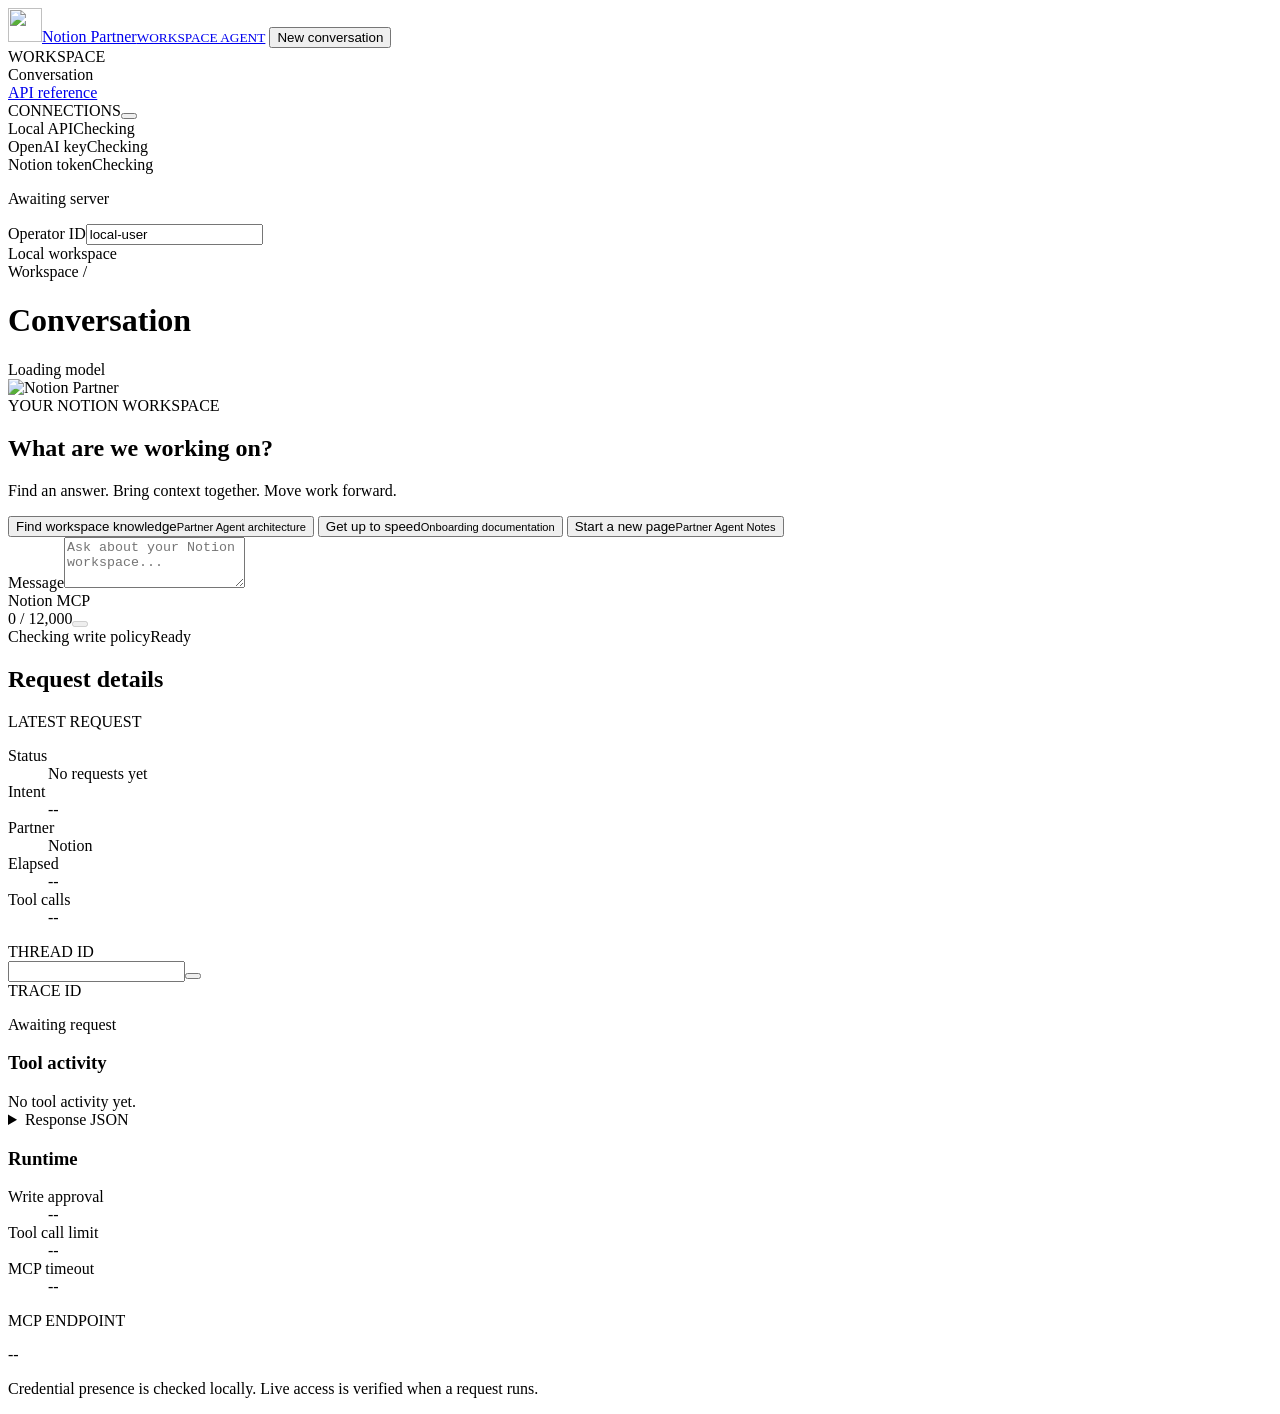
==== app/static/index.html @ 20176721 "changes for ui" ====
<!doctype html>
<html lang="en">
<head>
  <meta charset="utf-8">
  <meta name="viewport" content="width=device-width, initial-scale=1">
  <title>Notion Partner | Workspace</title>
  <link rel="icon" href="/static/mark.svg" type="image/svg+xml">
  <link rel="stylesheet" href="/static/style.css">
  <script defer src="https://unpkg.com/lucide@0.468.0/dist/umd/lucide.min.js"></script>
  <script defer src="/static/app.js"></script>
</head>
<body>
  <aside class="sidebar">
    <a class="brand" href="/"><img src="/static/mark.svg" width="34" height="34" alt=""><span>Notion Partner<small>WORKSPACE AGENT</small></span></a>
    <button id="new-chat" class="new-chat"><i data-lucide="plus"></i>New conversation</button>
    <div class="section-label">WORKSPACE</div>
    <div class="nav-current"><i data-lucide="messages-square"></i>Conversation<span class="live-dot"></span></div>
    <a class="nav-link" href="/docs" target="_blank" rel="noopener"><i data-lucide="braces"></i>API reference<i data-lucide="arrow-up-right"></i></a>
    <section class="connections">
      <div class="section-heading"><span class="section-label">CONNECTIONS</span><button id="refresh" class="icon-button" title="Refresh connection status" aria-label="Refresh connection status"><i data-lucide="refresh-cw"></i></button></div>
      <div class="connection"><span>Local API</span><span id="api-status" class="status">Checking</span></div>
      <div class="connection"><span>OpenAI key</span><span id="openai-status" class="status">Checking</span></div>
      <div class="connection"><span>Notion token</span><span id="notion-status" class="status">Checking</span></div>
      <p class="subtle" id="checked-at">Awaiting server</p>
    </section>
    <div class="sidebar-bottom"><label for="user-id">Operator ID</label><input id="user-id" value="local-user" maxlength="128" autocomplete="off"><div class="local-label"><span class="live-dot"></span><span id="environment">Local workspace</span></div></div>
  </aside>
  <main>
    <header class="topbar"><div><span class="breadcrumb">Workspace /</span><h1>Conversation</h1></div><span class="model-pill"><i data-lucide="sparkles"></i><span id="model">Loading model</span></span></header>
    <div class="workspace">
      <section class="chat-pane" aria-label="Conversation">
        <div id="setup-alert" class="notice" hidden></div>
        <div id="messages" class="messages" role="log" aria-live="polite" aria-relevant="additions">
          <div id="welcome" class="welcome">
            <div class="welcome-mark"><img src="/static/mark.svg" width="48" height="48" alt="Notion Partner"></div>
            <div class="eyebrow">YOUR NOTION WORKSPACE</div>
            <h2>What are we working on?</h2>
            <p>Find an answer. Bring context together. Move work forward.</p>
            <div class="suggestions">
              <button data-prompt="Search my Notion workspace for Partner Agent architecture and summarize what you find."><i data-lucide="search"></i><span>Find workspace knowledge<small>Partner Agent architecture</small></span><i data-lucide="arrow-up-right"></i></button>
              <button data-prompt="Search my Notion workspace for onboarding documentation and summarize the key steps."><i data-lucide="book-open"></i><span>Get up to speed<small>Onboarding documentation</small></span><i data-lucide="arrow-up-right"></i></button>
              <button data-prompt="Create a Notion page called Partner Agent Notes with a short explanation of MCP."><i data-lucide="file-plus-2"></i><span>Start a new page<small>Partner Agent Notes</small></span><i data-lucide="arrow-up-right"></i></button>
            </div>
          </div>
        </div>
        <div class="composer-wrap">
          <div id="approval" class="approval" hidden><div class="approval-title"><i data-lucide="shield-check"></i>Notion write approval</div><p id="approval-request"></p><details><summary>Proposed tool calls</summary><pre id="approval-tools"></pre></details><p class="subtle">Approval resubmits this request. The agent will plan the actions again.</p><div class="approval-actions"><button id="decline" class="secondary">Decline</button><button id="approve" class="primary"><i data-lucide="check"></i>Approve request</button></div></div>
          <form id="chat-form"><label class="sr-only" for="message">Message</label><textarea id="message" rows="3" maxlength="12000" placeholder="Ask about your Notion workspace..."></textarea><div class="composer-footer"><span><i data-lucide="link-2"></i>Notion MCP</span><div><span id="counter">0 / 12,000</span><button id="send" class="send-button" type="submit" title="Send message" aria-label="Send message" disabled><i data-lucide="arrow-up"></i></button></div></div></form>
          <div class="composer-caption"><span id="write-policy">Checking write policy</span><span id="request-state" role="status">Ready</span></div>
        </div>
      </section>
      <aside class="inspector" aria-label="Request details">
        <div class="inspector-title"><i data-lucide="activity"></i><h2>Request details</h2></div>
        <div class="section-label">LATEST REQUEST</div>
        <dl class="facts"><div><dt>Status</dt><dd id="detail-status">No requests yet</dd></div><div><dt>Intent</dt><dd id="detail-intent">--</dd></div><div><dt>Partner</dt><dd id="detail-partner">Notion</dd></div><div><dt>Elapsed</dt><dd id="detail-duration">--</dd></div><div><dt>Tool calls</dt><dd id="detail-count">--</dd></div></dl>
        <label class="section-label" for="thread-id">THREAD ID</label><div class="copy-row"><input id="thread-id" readonly><button class="icon-button" id="copy-thread" title="Copy thread ID" aria-label="Copy thread ID"><i data-lucide="copy"></i></button></div>
        <div class="section-label spaced">TRACE ID</div><p id="trace-id" class="mono muted">Awaiting request</p>
        <div class="inspector-section"><h3>Tool activity</h3><div id="tool-activity" class="subtle">No tool activity yet.</div></div>
        <details class="raw-details"><summary>Response JSON</summary><pre id="response-json">No response yet.</pre></details>
        <div class="inspector-section"><h3>Runtime</h3><dl class="facts"><div><dt>Write approval</dt><dd id="runtime-approval">--</dd></div><div><dt>Tool call limit</dt><dd id="runtime-limit">--</dd></div><div><dt>MCP timeout</dt><dd id="runtime-timeout">--</dd></div></dl><div class="section-label">MCP ENDPOINT</div><p id="endpoint" class="mono muted">--</p></div>
        <p class="subtle">Credential presence is checked locally. Live access is verified when a request runs.</p>
      </aside>
    </div>
  </main>
  <div id="toast" role="status" hidden></div>
</body>
</html>
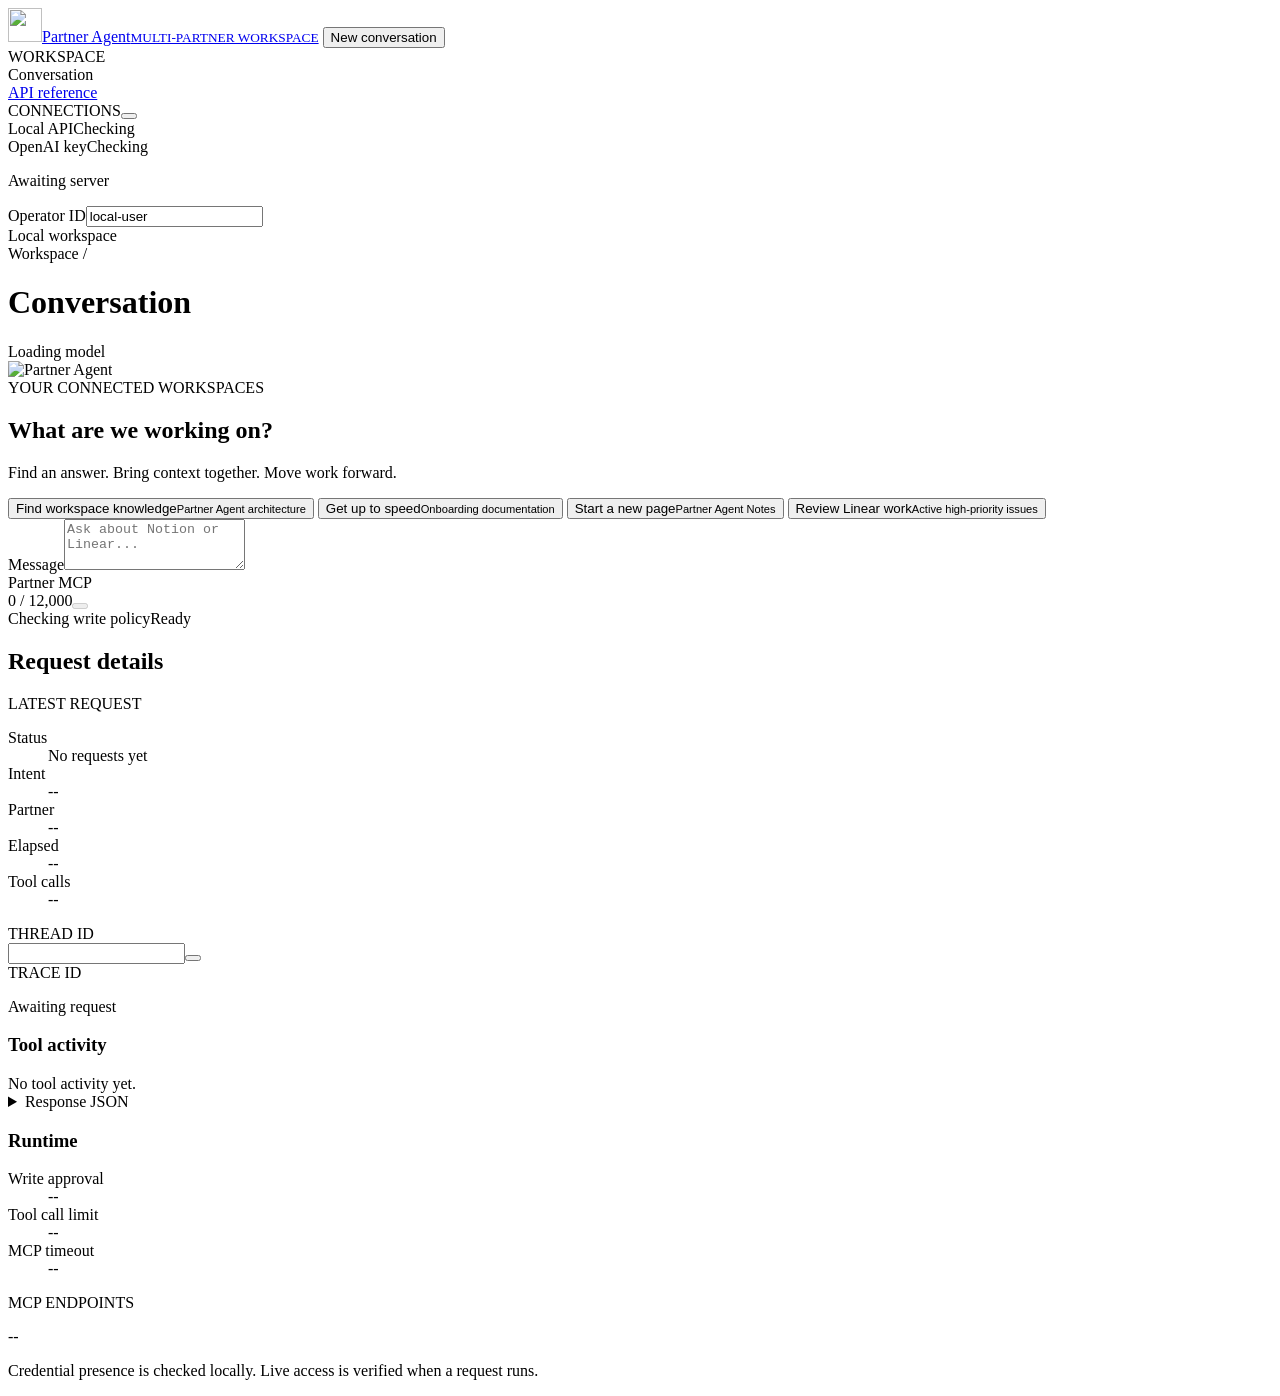
==== commit e51ef09c: "integrate linear" ====
--- a/app/static/index.html
+++ b/app/static/index.html
@@ -3,7 +3,7 @@
 <head>
   <meta charset="utf-8">
   <meta name="viewport" content="width=device-width, initial-scale=1">
-  <title>Notion Partner | Workspace</title>
+  <title>Partner Agent | Workspace</title>
   <link rel="icon" href="/static/mark.svg" type="image/svg+xml">
   <link rel="stylesheet" href="/static/style.css">
   <script defer src="https://unpkg.com/lucide@0.468.0/dist/umd/lucide.min.js"></script>
@@ -11,7 +11,7 @@
 </head>
 <body>
   <aside class="sidebar">
-    <a class="brand" href="/"><img src="/static/mark.svg" width="34" height="34" alt=""><span>Notion Partner<small>WORKSPACE AGENT</small></span></a>
+    <a class="brand" href="/"><img src="/static/mark.svg" width="34" height="34" alt=""><span>Partner Agent<small>MULTI-PARTNER WORKSPACE</small></span></a>
     <button id="new-chat" class="new-chat"><i data-lucide="plus"></i>New conversation</button>
     <div class="section-label">WORKSPACE</div>
     <div class="nav-current"><i data-lucide="messages-square"></i>Conversation<span class="live-dot"></span></div>
@@ -20,7 +20,7 @@
       <div class="section-heading"><span class="section-label">CONNECTIONS</span><button id="refresh" class="icon-button" title="Refresh connection status" aria-label="Refresh connection status"><i data-lucide="refresh-cw"></i></button></div>
       <div class="connection"><span>Local API</span><span id="api-status" class="status">Checking</span></div>
       <div class="connection"><span>OpenAI key</span><span id="openai-status" class="status">Checking</span></div>
-      <div class="connection"><span>Notion token</span><span id="notion-status" class="status">Checking</span></div>
+      <div id="partner-connections"></div>
       <p class="subtle" id="checked-at">Awaiting server</p>
     </section>
     <div class="sidebar-bottom"><label for="user-id">Operator ID</label><input id="user-id" value="local-user" maxlength="128" autocomplete="off"><div class="local-label"><span class="live-dot"></span><span id="environment">Local workspace</span></div></div>
@@ -32,32 +32,33 @@
         <div id="setup-alert" class="notice" hidden></div>
         <div id="messages" class="messages" role="log" aria-live="polite" aria-relevant="additions">
           <div id="welcome" class="welcome">
-            <div class="welcome-mark"><img src="/static/mark.svg" width="48" height="48" alt="Notion Partner"></div>
-            <div class="eyebrow">YOUR NOTION WORKSPACE</div>
+            <div class="welcome-mark"><img src="/static/mark.svg" width="48" height="48" alt="Partner Agent"></div>
+            <div class="eyebrow">YOUR CONNECTED WORKSPACES</div>
             <h2>What are we working on?</h2>
             <p>Find an answer. Bring context together. Move work forward.</p>
             <div class="suggestions">
               <button data-prompt="Search my Notion workspace for Partner Agent architecture and summarize what you find."><i data-lucide="search"></i><span>Find workspace knowledge<small>Partner Agent architecture</small></span><i data-lucide="arrow-up-right"></i></button>
               <button data-prompt="Search my Notion workspace for onboarding documentation and summarize the key steps."><i data-lucide="book-open"></i><span>Get up to speed<small>Onboarding documentation</small></span><i data-lucide="arrow-up-right"></i></button>
               <button data-prompt="Create a Notion page called Partner Agent Notes with a short explanation of MCP."><i data-lucide="file-plus-2"></i><span>Start a new page<small>Partner Agent Notes</small></span><i data-lucide="arrow-up-right"></i></button>
+              <button data-prompt="List my active Linear issues and summarize the highest-priority work."><i data-lucide="list-checks"></i><span>Review Linear work<small>Active high-priority issues</small></span><i data-lucide="arrow-up-right"></i></button>
             </div>
           </div>
         </div>
         <div class="composer-wrap">
-          <div id="approval" class="approval" hidden><div class="approval-title"><i data-lucide="shield-check"></i>Notion write approval</div><p id="approval-request"></p><details><summary>Proposed tool calls</summary><pre id="approval-tools"></pre></details><p class="subtle">Approval resubmits this request. The agent will plan the actions again.</p><div class="approval-actions"><button id="decline" class="secondary">Decline</button><button id="approve" class="primary"><i data-lucide="check"></i>Approve request</button></div></div>
-          <form id="chat-form"><label class="sr-only" for="message">Message</label><textarea id="message" rows="3" maxlength="12000" placeholder="Ask about your Notion workspace..."></textarea><div class="composer-footer"><span><i data-lucide="link-2"></i>Notion MCP</span><div><span id="counter">0 / 12,000</span><button id="send" class="send-button" type="submit" title="Send message" aria-label="Send message" disabled><i data-lucide="arrow-up"></i></button></div></div></form>
+          <div id="approval" class="approval" hidden><div class="approval-title"><i data-lucide="shield-check"></i>Partner write approval</div><p id="approval-request"></p><details><summary>Proposed tool calls</summary><pre id="approval-tools"></pre></details><p class="subtle">Approval resubmits this request. The agent will plan the actions again.</p><div class="approval-actions"><button id="decline" class="secondary">Decline</button><button id="approve" class="primary"><i data-lucide="check"></i>Approve request</button></div></div>
+          <form id="chat-form"><label class="sr-only" for="message">Message</label><textarea id="message" rows="3" maxlength="12000" placeholder="Ask about Notion or Linear..."></textarea><div class="composer-footer"><span><i data-lucide="link-2"></i>Partner MCP</span><div><span id="counter">0 / 12,000</span><button id="send" class="send-button" type="submit" title="Send message" aria-label="Send message" disabled><i data-lucide="arrow-up"></i></button></div></div></form>
           <div class="composer-caption"><span id="write-policy">Checking write policy</span><span id="request-state" role="status">Ready</span></div>
         </div>
       </section>
       <aside class="inspector" aria-label="Request details">
         <div class="inspector-title"><i data-lucide="activity"></i><h2>Request details</h2></div>
         <div class="section-label">LATEST REQUEST</div>
-        <dl class="facts"><div><dt>Status</dt><dd id="detail-status">No requests yet</dd></div><div><dt>Intent</dt><dd id="detail-intent">--</dd></div><div><dt>Partner</dt><dd id="detail-partner">Notion</dd></div><div><dt>Elapsed</dt><dd id="detail-duration">--</dd></div><div><dt>Tool calls</dt><dd id="detail-count">--</dd></div></dl>
+        <dl class="facts"><div><dt>Status</dt><dd id="detail-status">No requests yet</dd></div><div><dt>Intent</dt><dd id="detail-intent">--</dd></div><div><dt>Partner</dt><dd id="detail-partner">--</dd></div><div><dt>Elapsed</dt><dd id="detail-duration">--</dd></div><div><dt>Tool calls</dt><dd id="detail-count">--</dd></div></dl>
         <label class="section-label" for="thread-id">THREAD ID</label><div class="copy-row"><input id="thread-id" readonly><button class="icon-button" id="copy-thread" title="Copy thread ID" aria-label="Copy thread ID"><i data-lucide="copy"></i></button></div>
         <div class="section-label spaced">TRACE ID</div><p id="trace-id" class="mono muted">Awaiting request</p>
         <div class="inspector-section"><h3>Tool activity</h3><div id="tool-activity" class="subtle">No tool activity yet.</div></div>
         <details class="raw-details"><summary>Response JSON</summary><pre id="response-json">No response yet.</pre></details>
-        <div class="inspector-section"><h3>Runtime</h3><dl class="facts"><div><dt>Write approval</dt><dd id="runtime-approval">--</dd></div><div><dt>Tool call limit</dt><dd id="runtime-limit">--</dd></div><div><dt>MCP timeout</dt><dd id="runtime-timeout">--</dd></div></dl><div class="section-label">MCP ENDPOINT</div><p id="endpoint" class="mono muted">--</p></div>
+        <div class="inspector-section"><h3>Runtime</h3><dl class="facts"><div><dt>Write approval</dt><dd id="runtime-approval">--</dd></div><div><dt>Tool call limit</dt><dd id="runtime-limit">--</dd></div><div><dt>MCP timeout</dt><dd id="runtime-timeout">--</dd></div></dl><div class="section-label">MCP ENDPOINTS</div><p id="endpoint" class="mono muted">--</p></div>
         <p class="subtle">Credential presence is checked locally. Live access is verified when a request runs.</p>
       </aside>
     </div>
